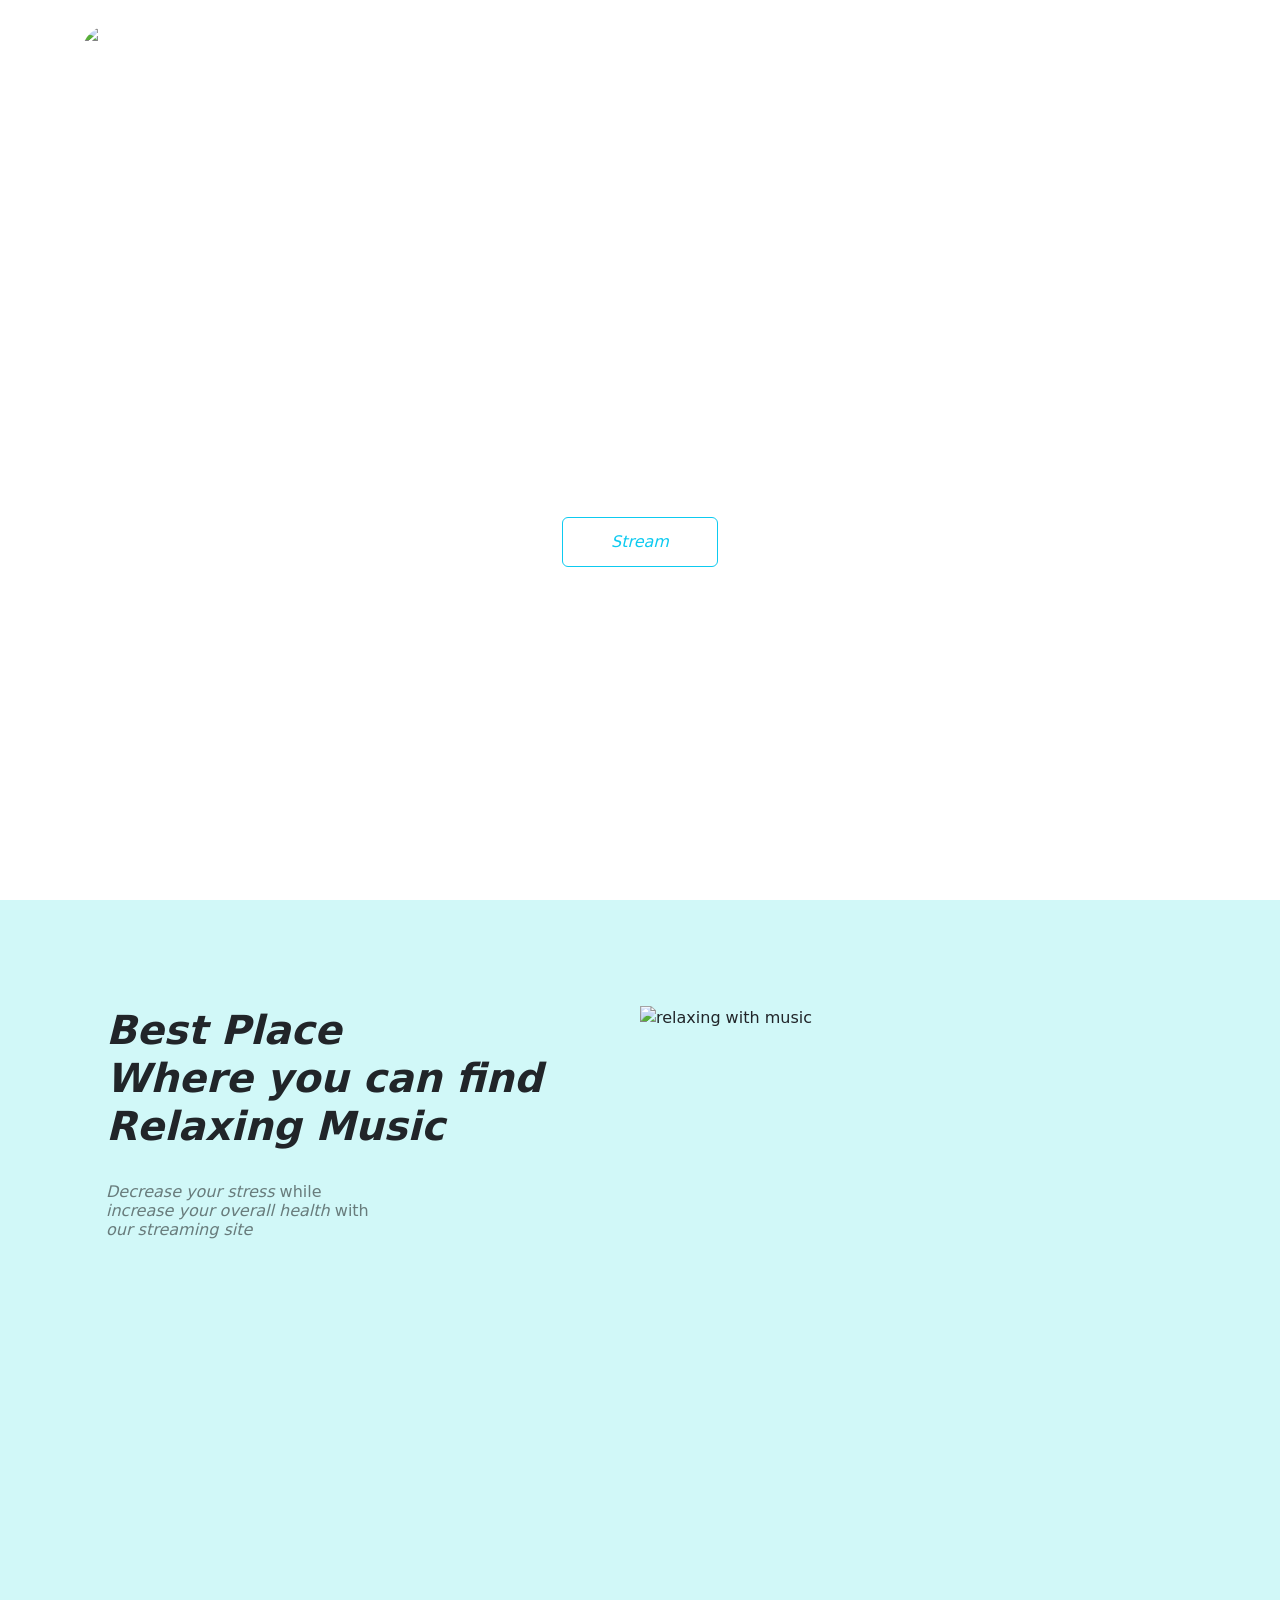
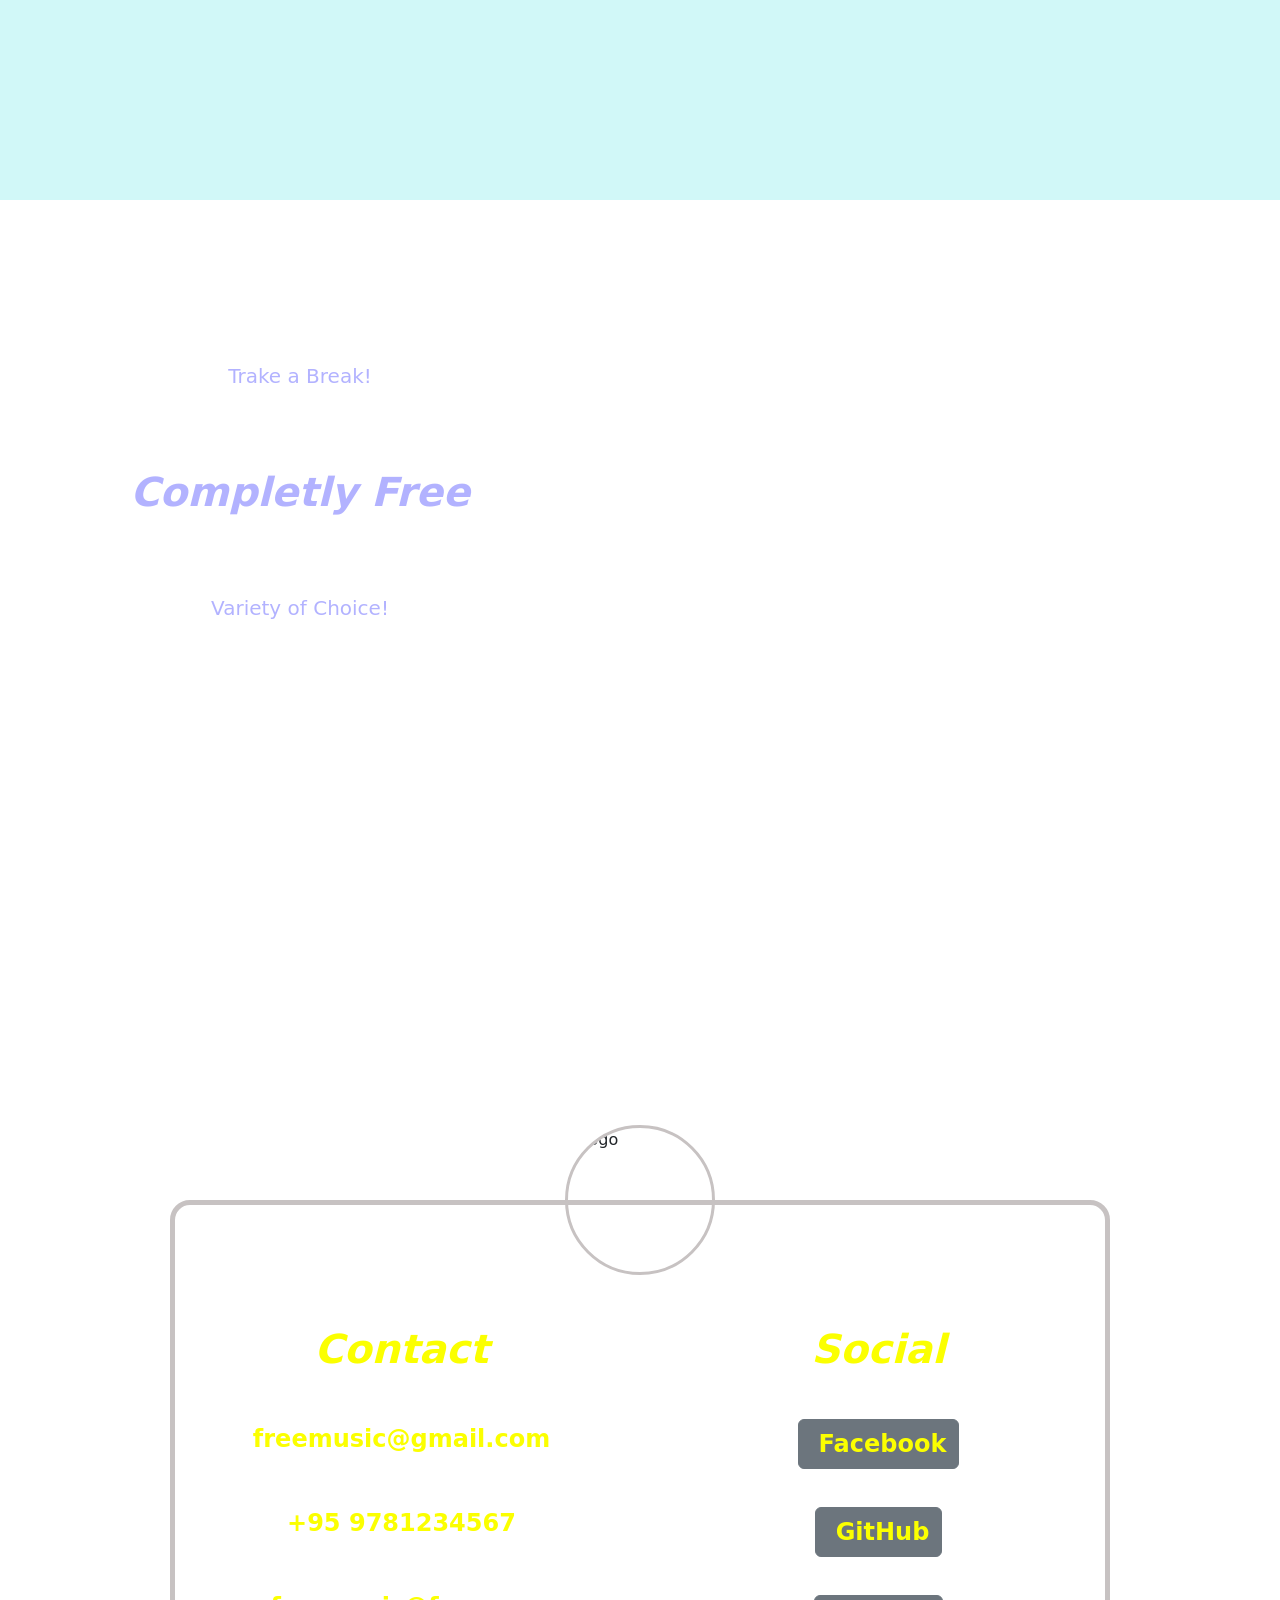
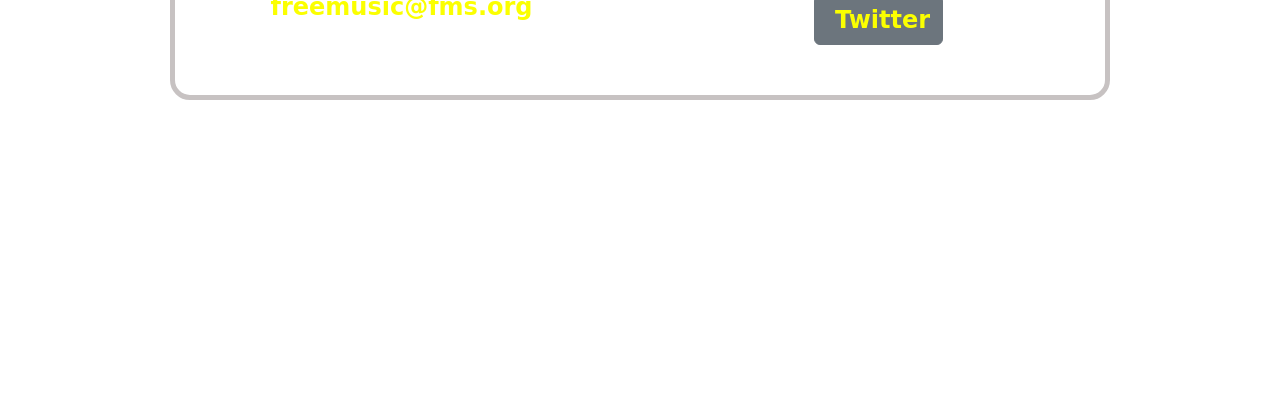
==== index.html @ 3aba4d90 "Add files via upload" ====
<!DOCTYPE html>
<html lang="en">
<head>
    <title>Free Streaming</title>
    <link href="https://cdn.jsdelivr.net/npm/bootstrap@5.1.3/dist/css/bootstrap.min.css" rel="stylesheet" integrity="sha384-1BmE4kWBq78iYhFldvKuhfTAU6auU8tT94WrHftjDbrCEXSU1oBoqyl2QvZ6jIW3" crossorigin="anonymous">
    <link rel="stylesheet" href="index.css">
    <script src="https://kit.fontawesome.com/eef77b8299.js" crossorigin="anonymous"></script>
</head>
<body>
    <div id="first">
        <nav class="navbar navbar-expand-sm navbar-dark">
            <div class="container">
                <img src="image/logo.png" title="Free Streaming" alt="logo" class="navbar-brand" id="navLogo">
                <ul class="navbar-nav">
                    <li class="nav-item">
                        <a href="#first" class="nav-link active">Home</a>
                    </li>
                    <li class="nav-item">
                        <a href="#second" class="nav-link">About</a>
                    </li>
                    <li class="nav-item">
                        <a href="#third" class="nav-link">Pros</a>
                    </li>
                    <li class="nav-item">
                        <a href="#fourth" class="nav-link">Contact us!</a>
                    </li>
                </ul>
            </div>
        </nav>
        <div class="mainButtonParent" >
            <a class="mainButton btn btn-outline-info" href="_musicPlayer.html">Stream</a>
        </div>
        
    </div>
    <div id="second">
        <div class="secondContainer">
            <div class="col-6">
                <h1 class="h1Text">Best Place <br>
                    Where you can find <br>
                    Relaxing Music
                </h1>
                <h6 class="pt-4 w-50 text-black-50"><em>Decrease your stress</em> while <em>increase your overall health</em>  with <em>our streaming site</em> </h6>
            </div>
            <img  class="col-6" src="image/secondImage.png" alt="relaxing with music">
        </div>
    </div>
    <div id="third">
        <div id="thirdContainer">
            <h5 class="mt-5 p-3">Trake a Break!</h6>
            <h1 class="mt-5 p-3"><strong><em>Completly Free</em></strong></h1>
            <h5 class="mt-5 p-3">Variety of Choice!</h5>
        </div>
    </div>
    <div id="fourth">
        <div class="fourthContainer container">
            <div id="fourthContact">
                <div id="fourthLogo">
                    <img src="image/logo.png" class="fourthLogo" alt="logo">
                </div>
                <div class="row">
                    <div class="col-6 forContact">
                        <h1><em>Contact</em></h1>
                        <div class="contact"><a href="">freemusic@gmail.com</a></div>
                        <div class="contact"><a href="">+95 9781234567</a></div>
                        <div class="contact"><a href="">freemusic@fms.org</a></div>
                    </div>
                    <div class="col-6 forContact">
                        <h1><em>Social</em></h1>
                        <button class="btn btn-secondary"><i class="fa-brands fa-facebook me-2"></i>Facebook</button><br>
                        <button class="btn btn-secondary"><i class="fa-brands fa-github me-2"></i>GitHub</button><br>
                        <button class="btn btn-secondary"><i class="fa-brands fa-twitter me-2"></i>Twitter</button>
                    </div>
                </div>
            </div>
            <a href="#first" id="toTop"><i class="fa-solid fa-circle-up"></i></a>
        </div>
        
    </div>
</body>
</html>
---- index.css ----
body {
    margin: 0;
}

#first {
    background-image: url(image/home.png);
    background-size: cover;
    width: 100vw;
    height: 100vh;
    padding-top: 12px;
}

#second {
    background-color: rgb(209, 248, 248);
    height: 100vh;
    width: 100vw;
}

#third {
    background-image: url(image/thirdBackground.png);
    background-size: cover;
    width: 100vw;
    height: 100vh;
}

#fourth {
    background-image: url(image/fourthBackground.jpg);
    background-size: cover;
    width: 100vw;
    height: 100vh;

}

#navLogo {
    height: 64px;
    border-radius: 50%;
}

.mainButtonParent {
    display: flex;
    flex-direction: column;
    align-items: center;
    justify-content: center;
    height: 100vh;
}

.mainButton {
    display: flex;
    align-self: center;
    padding: 12px 48px;
    font-style: italic;
}

.nav-link {
    margin: 12px;
}

.nav-link:hover {
    background-color: burlywood;
    border-bottom: 4px solid wheat;
    font-size: large;
    font-weight: bold;
    border-radius: 8px;
    text-decoration: transparent;
}

.secondContainer {
    padding: 106px 106px 66px 106px;
    display: flex;
    flex-direction: row;
}

.h1Text {
    font-weight: bolder;
    font-style: oblique;
}

#thirdContainer {
    height: 100vh;
    width: 500px;
    margin-left: 50px;
    padding-top: 100px;
    text-align: center;
    color: rgba(0,0,255,0.3);
}

.fourthContainer {
    height: 100vh;
    padding: 100px;
}

#fourthLogo {
    display: flex;
    flex-direction: row;
    justify-content: center;
    height: 200px;
    width: 100%;
    margin-top: -130px;
}

.fourthLogo {
    height: 150px;
    width: 150px;
    border-radius: 50%;
    margin-top: 50px;
    border: 3px solid rgb(199, 194, 194);
}

#fourthContact {
    background-color: transparent;
    width: 100%;
    height: 500px;
    border-radius: 20px;
    box-shadow: 5px;
    border: 5px solid rgb(199, 194, 194);
    backdrop-filter: blur(5px);
}

.forContact {
    height: 300px;
    padding: 50px;
    text-align: center;
    
}

h1 > em {
    font-weight: bolder;
    color: rgb(251, 255, 0);
}

.contact {
    font-weight: bolder;
    margin-top: 48px;
    font-size: x-large;
}

.contact:hover {
    border: 2px solid rgb(28, 114, 243);
    border-radius: 5px;
}

div > a {
    text-decoration: none;
    color: rgb(251, 255, 0);
}

.btn-secondary {
    font-weight: bolder;
    margin-top: 38px;
    font-size: x-large;
    color: rgb(251, 255, 0) !important;
}

#toTop {
    float: right;
    font-size: xx-large;
    margin-right: -190px;

}
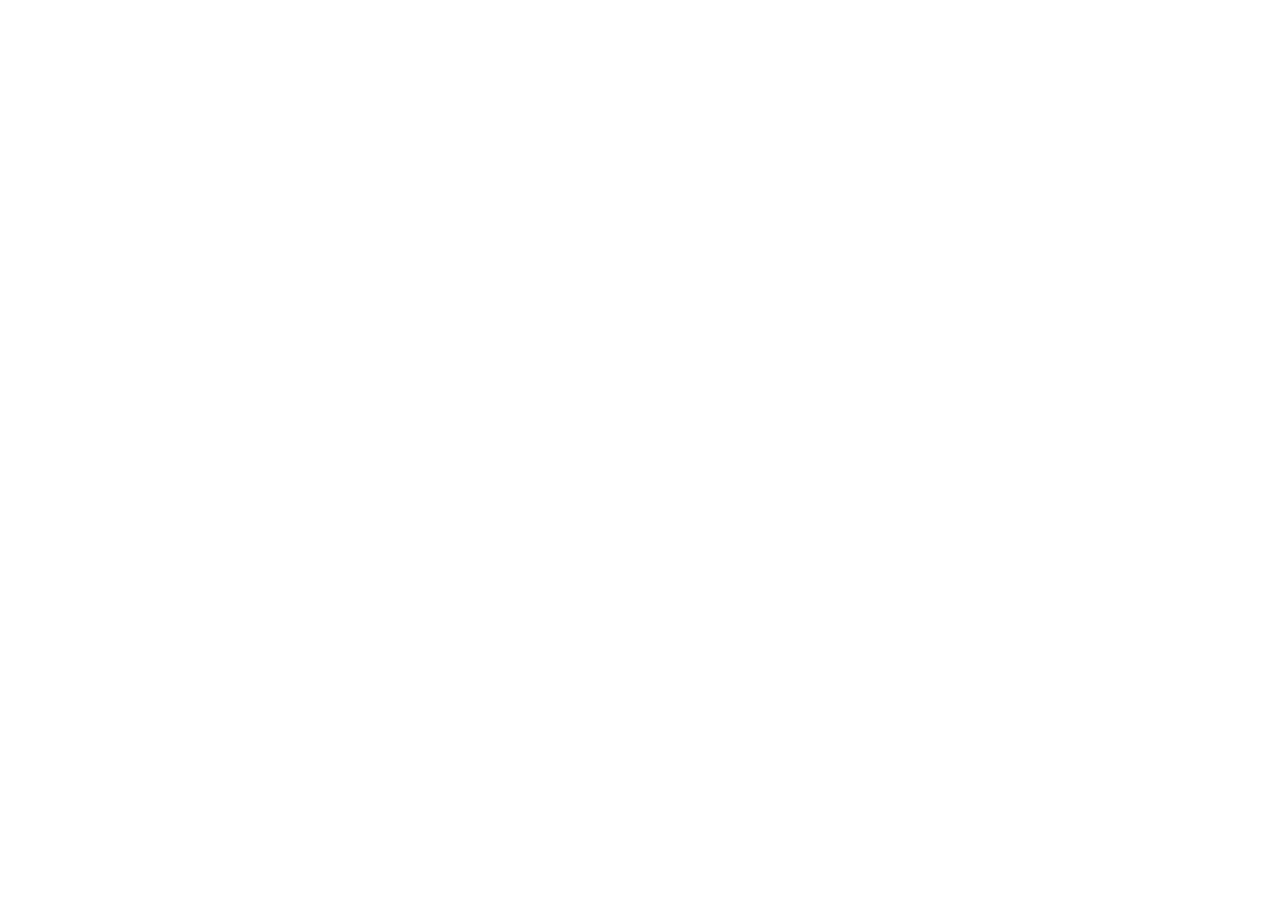
==== commit 38ccb00b: "Add files via upload" ====
--- a/index.html
+++ b/index.html
@@ -1,80 +1,27 @@
 <!DOCTYPE html>
 <html lang="en">
-<head>
-    <title>Free Streaming</title>
-    <link href="https://cdn.jsdelivr.net/npm/bootstrap@5.1.3/dist/css/bootstrap.min.css" rel="stylesheet" integrity="sha384-1BmE4kWBq78iYhFldvKuhfTAU6auU8tT94WrHftjDbrCEXSU1oBoqyl2QvZ6jIW3" crossorigin="anonymous">
-    <link rel="stylesheet" href="index.css">
-    <script src="https://kit.fontawesome.com/eef77b8299.js" crossorigin="anonymous"></script>
-</head>
-<body>
-    <div id="first">
-        <nav class="navbar navbar-expand-sm navbar-dark">
-            <div class="container">
-                <img src="image/logo.png" title="Free Streaming" alt="logo" class="navbar-brand" id="navLogo">
-                <ul class="navbar-nav">
-                    <li class="nav-item">
-                        <a href="#first" class="nav-link active">Home</a>
-                    </li>
-                    <li class="nav-item">
-                        <a href="#second" class="nav-link">About</a>
-                    </li>
-                    <li class="nav-item">
-                        <a href="#third" class="nav-link">Pros</a>
-                    </li>
-                    <li class="nav-item">
-                        <a href="#fourth" class="nav-link">Contact us!</a>
-                    </li>
-                </ul>
-            </div>
-        </nav>
-        <div class="mainButtonParent" >
-            <a class="mainButton btn btn-outline-info" href="_musicPlayer.html">Stream</a>
-        </div>
-        
-    </div>
-    <div id="second">
-        <div class="secondContainer">
-            <div class="col-6">
-                <h1 class="h1Text">Best Place <br>
-                    Where you can find <br>
-                    Relaxing Music
-                </h1>
-                <h6 class="pt-4 w-50 text-black-50"><em>Decrease your stress</em> while <em>increase your overall health</em>  with <em>our streaming site</em> </h6>
-            </div>
-            <img  class="col-6" src="image/secondImage.png" alt="relaxing with music">
-        </div>
-    </div>
-    <div id="third">
-        <div id="thirdContainer">
-            <h5 class="mt-5 p-3">Trake a Break!</h6>
-            <h1 class="mt-5 p-3"><strong><em>Completly Free</em></strong></h1>
-            <h5 class="mt-5 p-3">Variety of Choice!</h5>
-        </div>
-    </div>
-    <div id="fourth">
-        <div class="fourthContainer container">
-            <div id="fourthContact">
-                <div id="fourthLogo">
-                    <img src="image/logo.png" class="fourthLogo" alt="logo">
-                </div>
-                <div class="row">
-                    <div class="col-6 forContact">
-                        <h1><em>Contact</em></h1>
-                        <div class="contact"><a href="">freemusic@gmail.com</a></div>
-                        <div class="contact"><a href="">+95 9781234567</a></div>
-                        <div class="contact"><a href="">freemusic@fms.org</a></div>
-                    </div>
-                    <div class="col-6 forContact">
-                        <h1><em>Social</em></h1>
-                        <button class="btn btn-secondary"><i class="fa-brands fa-facebook me-2"></i>Facebook</button><br>
-                        <button class="btn btn-secondary"><i class="fa-brands fa-github me-2"></i>GitHub</button><br>
-                        <button class="btn btn-secondary"><i class="fa-brands fa-twitter me-2"></i>Twitter</button>
-                    </div>
-                </div>
-            </div>
-            <a href="#first" id="toTop"><i class="fa-solid fa-circle-up"></i></a>
-        </div>
-        
-    </div>
-</body>
-</html>+  <head>
+    <meta charset="utf-8" />
+    <link rel="icon" href="/favicon.ico" />
+    <meta name="viewport" content="width=device-width,initial-scale=1" />
+    <meta name="theme-color" content="#000000" />
+    <meta
+      name="description"
+      content="Web site created using create-react-app"
+    />
+    <link rel="apple-touch-icon" href="/logo192.png" />
+    <link rel="manifest" href="/manifest.json" />
+    <script
+      src="https://kit.fontawesome.com/eef77b8299.js"
+      crossorigin="anonymous"
+    ></script>
+    <title>Hanlify!</title>
+    <script defer="defer" src="./static/js/main.49bede7a.js"></script>
+    <link href="./static/css/main.2516bf99.css" rel="stylesheet" />
+  </head>
+  <body>
+    <noscript>You need to enable JavaScript to run this app.</noscript>
+    <div id="root"></div>
+    <audio id="audio" src=""></audio>
+  </body>
+</html>
